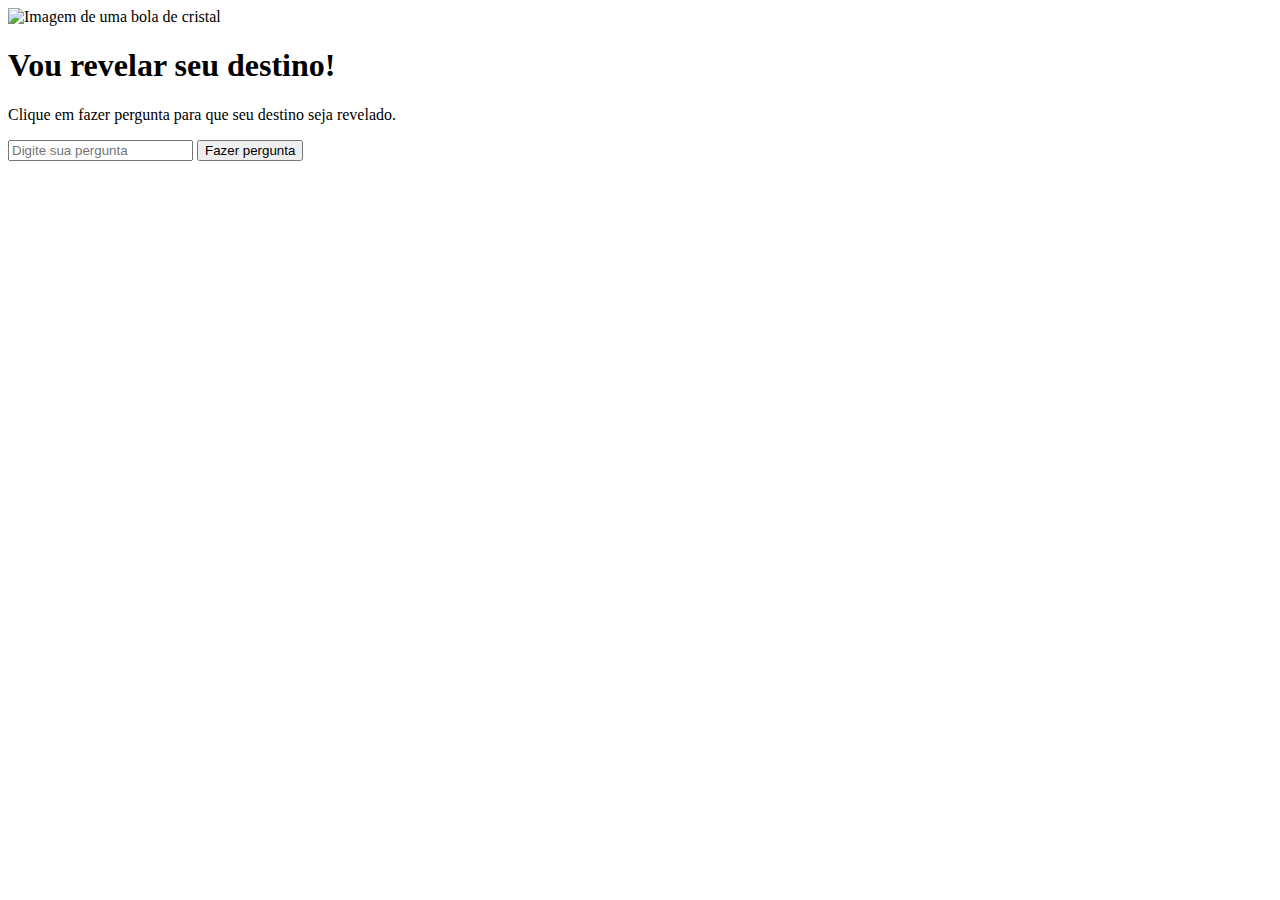
==== src/index.html @ e78fe9f4 "adiciona arquivo index.html" ====
<!DOCTYPE html>
<html lang="en">
<head>
	<meta charset="UTF-8">
	<meta name="viewport" content="width=device-width, initial-scale=1.0">
	<title>Oráculo</title>
</head>
<body>
	<img src="https://gist.githubusercontent.com/maykbrito/0acdf4ce919838ffed50915a31fc5b23/raw/6f4dd01ec3116428ec4c99255944cb9ac7927590/cristal-ball.svg" alt="Imagem de uma bola de cristal">
	<h1>Vou revelar seu destino!</h1>
	<p>Clique em fazer pergunta para que seu destino seja revelado.</p>
	<input type="text" placeholder="Digite sua pergunta">
	<button>Fazer pergunta</button>
</body>
</html>
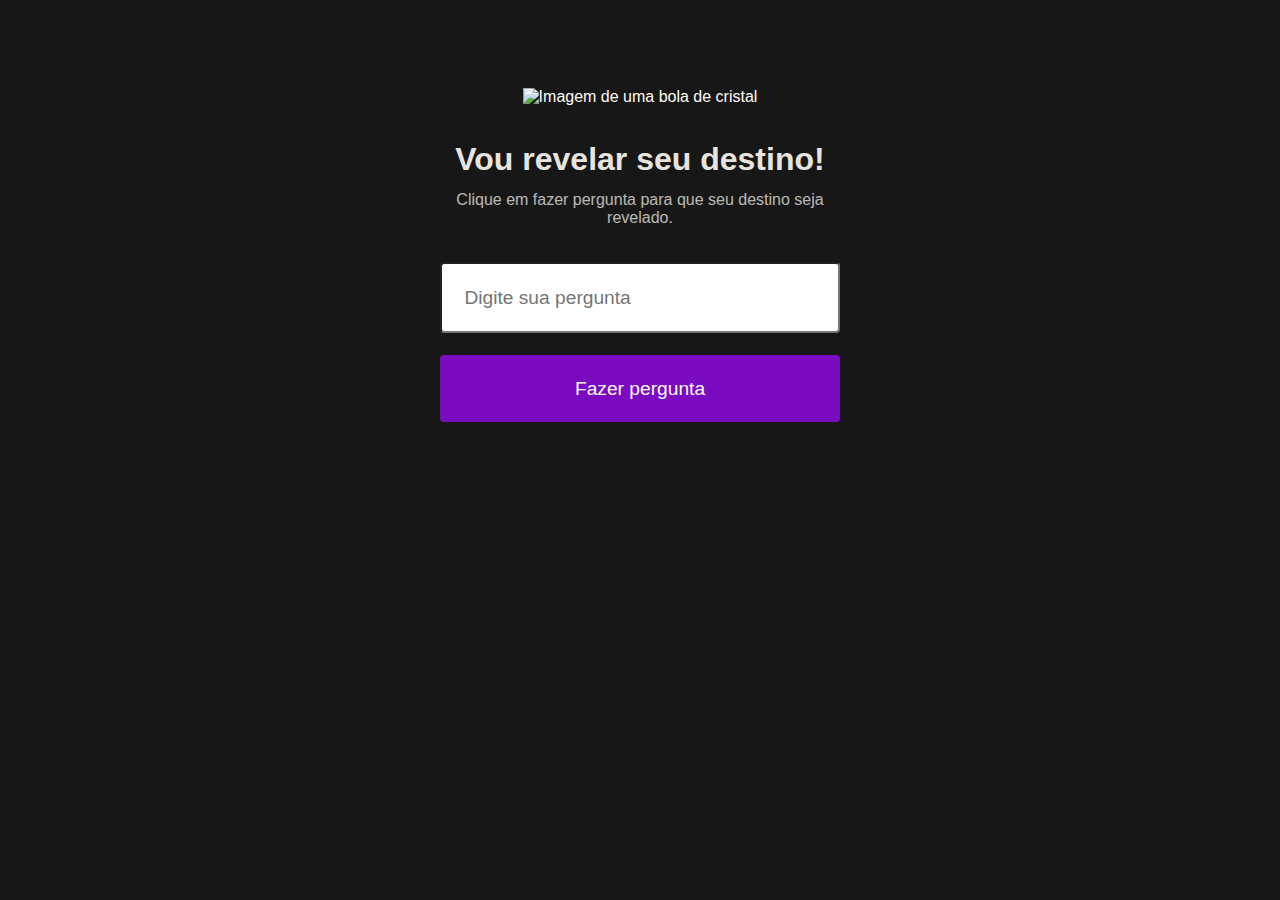
==== commit 4e670632: "modifica html e adiciona css" ====
--- a/src/index.html
+++ b/src/index.html
@@ -3,13 +3,16 @@
 <head>
 	<meta charset="UTF-8">
 	<meta name="viewport" content="width=device-width, initial-scale=1.0">
+	<link rel="stylesheet" href="./style.css">
 	<title>Oráculo</title>
 </head>
 <body>
-	<img src="https://gist.githubusercontent.com/maykbrito/0acdf4ce919838ffed50915a31fc5b23/raw/6f4dd01ec3116428ec4c99255944cb9ac7927590/cristal-ball.svg" alt="Imagem de uma bola de cristal">
-	<h1>Vou revelar seu destino!</h1>
-	<p>Clique em fazer pergunta para que seu destino seja revelado.</p>
-	<input type="text" placeholder="Digite sua pergunta">
-	<button>Fazer pergunta</button>
+	<main class="container">
+		<img src="https://gist.githubusercontent.com/maykbrito/0acdf4ce919838ffed50915a31fc5b23/raw/6f4dd01ec3116428ec4c99255944cb9ac7927590/cristal-ball.svg" alt="Imagem de uma bola de cristal">
+		<h1>Vou revelar seu destino!</h1>
+		<p>Clique em fazer pergunta para que seu destino seja revelado.</p>
+		<input type="text" placeholder="Digite sua pergunta">
+		<button>Fazer pergunta</button>
+	</main>
 </body>
 </html>--- a/src/style.css
+++ b/src/style.css
@@ -0,0 +1,56 @@
+* {
+	margin: 0;
+	padding: 0;
+	box-sizing: border-box;
+}
+
+body {
+	background-color: #171717;
+	color: #FEFBF3;
+	text-align: center;
+	font-family: sans-serif;
+}
+
+.container {
+	margin-top: 5.5rem;
+	width: 80%;
+	max-width: 400px;
+	margin-inline: auto;
+}
+
+h1 {
+	margin-top: 2.2rem;
+	margin-bottom: 0.8rem;
+	opacity: 0.9;
+}
+
+p {
+	
+	margin-bottom: 2.2rem;
+	opacity: 0.7;
+}
+
+input, button {
+	display: flex;
+	flex-direction: column;
+	width: 100%;
+	padding: 1.4rem;
+	font-size: 1.2rem;
+	border-radius: 4px;
+}
+
+input {
+	margin-bottom: 1.4rem;
+}
+
+button {
+	border: none;
+	background-color: #7A0BC0;
+	color: #FEFBF3;
+	transition: filter .3s;
+}
+
+button:hover {
+	filter: brightness(1.2);
+	cursor: pointer;
+}